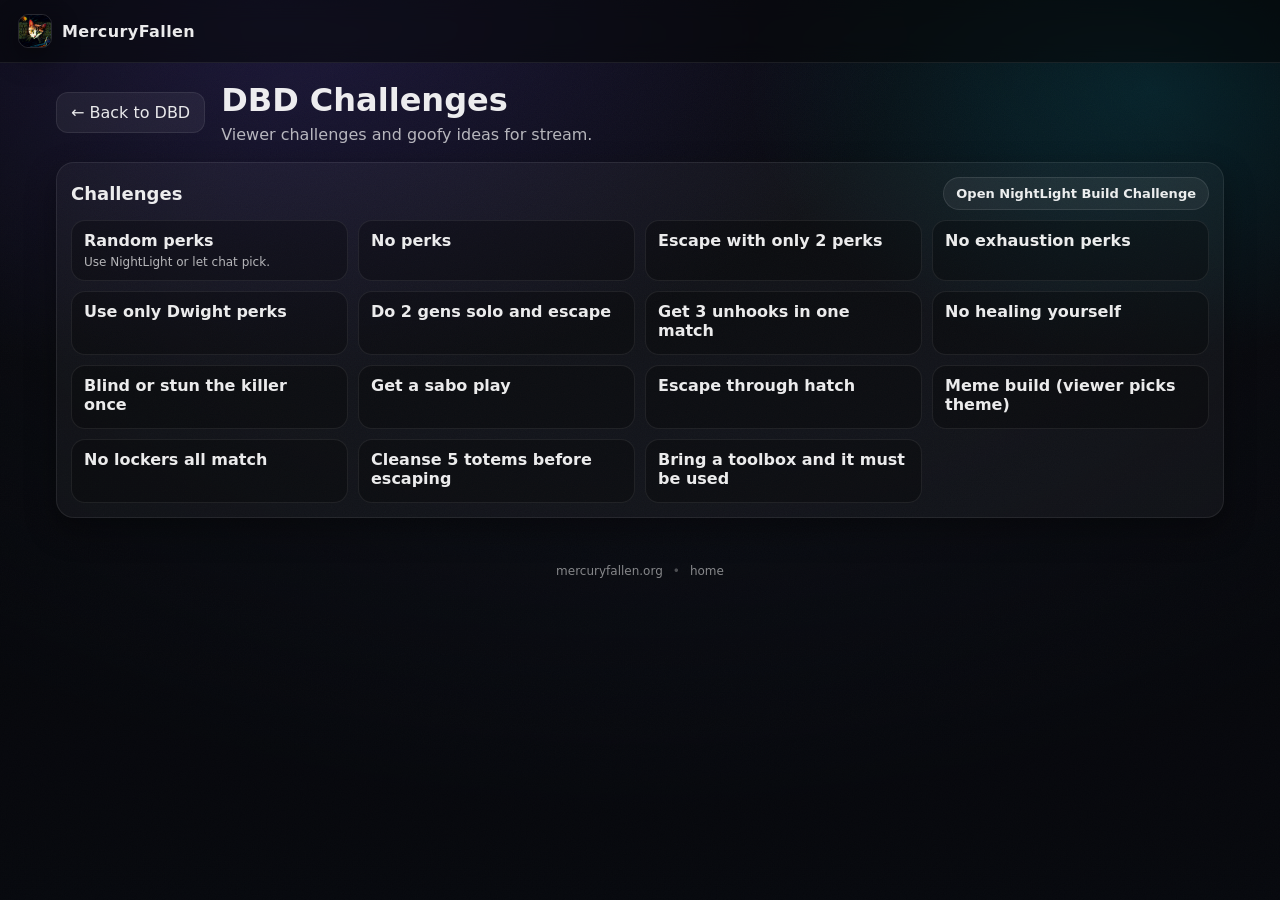
==== challenges/index.html @ 6730a462 "start :D" ====
<!doctype html>
<html lang="en">
<head>
  <link rel="canonical" href="https://mercuryfallen.org/challenges/">
  <meta charset="utf-8" />
  <meta name="viewport" content="width=device-width,initial-scale=1" />
  <title>MercuryFallen • DBD Challenges</title>
  <meta name="description" content="Dead by Daylight stream challenges for MercuryFallen." />

  <link rel="icon" href="../assets/icons/mercuryfallen_logo.png" />
  <link rel="stylesheet" href="../style.css" />
  <link rel="stylesheet" href="./style.css" />
</head>
<body>
  <div class="bg">
    <div class="noise" aria-hidden="true"></div>
    <div class="vignette" aria-hidden="true"></div>
  </div>

  <header class="topbar">
    <a class="brand" href="/" aria-label="Back to home">
      <img class="brand__logo" src="../assets/icons/mercuryfallen_logo.png" alt="MercuryFallen logo" />
      <span class="brand__text">MercuryFallen</span>
    </a>
  </header>

  <main class="pageWrap">
    <header class="topHeader">
      <a class="backBtn" href="../deadbydaylight/">← Back to DBD</a>

      <div class="titleWrap">
        <h1 class="pageTitle">DBD Challenges</h1>
        <p class="pageSub">Viewer challenges and goofy ideas for stream.</p>
      </div>
    </header>

    <section class="challengeSection" aria-label="DBD Challenges">
      <div class="challengeHeader">
        <h2 class="challengeTitle">Challenges</h2>

        <div class="challengeLinks">
          <a class="pillBtn" href="https://nightlight.gg/buildchallenge" target="_blank" rel="noopener">
            Open NightLight Build Challenge
          </a>
        </div>
      </div>

      <div id="challengeList" class="challengeList"></div>
    </section>

    <footer class="footer challengesFooter">
      <span>mercuryfallen.org</span>
      <span class="dot">•</span>
      <span><a href="/" class="footerLink">home</a></span>
    </footer>
  </main>

  <script src="./script.js"></script>
</body>
</html>
---- style.css ----
:root{
  --bg0: #07080c;
  --bg1: #0c0f18;
  --card: rgba(14, 16, 26, .72);
  --border: rgba(255,255,255,.10);
  --text: rgba(255,255,255,.92);
  --muted: rgba(255,255,255,.70);
  --muted2: rgba(255,255,255,.55);
  --shadow: 0 16px 50px rgba(0,0,0,.55);

  --radius-lg: 22px;
  --radius-md: 16px;

  --focus: rgba(255,255,255,.25);
}

*{ box-sizing: border-box; }
html,body{ height: 100%; }
body{
  margin:0;
  color: var(--text);
  font-family: ui-sans-serif, system-ui, -apple-system, Segoe UI, Roboto, Arial, "Apple Color Emoji","Segoe UI Emoji";
  background: radial-gradient(1200px 700px at 20% 0%, rgba(120,90,255,.20), transparent 55%),
              radial-gradient(900px 600px at 90% 10%, rgba(0,220,255,.14), transparent 45%),
              linear-gradient(180deg, var(--bg0), var(--bg1));
  overflow-x: hidden;
}

a{ color: inherit; text-decoration: none; }
a:focus-visible, button:focus-visible{
  outline: 2px solid var(--focus);
  outline-offset: 3px;
  border-radius: 10px;
}

.bg{ position: fixed; inset: 0; pointer-events:none; z-index:-1; }
.noise{
  position:absolute; inset:-20%;
  background-image: url("data:image/svg+xml,%3Csvg xmlns='http://www.w3.org/2000/svg' width='260' height='260'%3E%3Cfilter id='n'%3E%3CfeTurbulence type='fractalNoise' baseFrequency='.85' numOctaves='3' stitchTiles='stitch'/%3E%3C/filter%3E%3Crect width='260' height='260' filter='url(%23n)' opacity='.55'/%3E%3C/svg%3E");
  opacity: .06;
  transform: rotate(2deg);
}
.vignette{
  position:absolute; inset:0;
  background: radial-gradient(80% 65% at 50% 25%, transparent 40%, rgba(0,0,0,.55) 100%);
  opacity: .8;
}

.topbar{
  position: sticky;
  top: 0;
  z-index: 5;
  display:flex;
  justify-content: space-between;
  align-items:center;
  padding: 14px 18px;
  background: rgba(6,7,10,.58);
  border-bottom: 1px solid rgba(255,255,255,.08);
  backdrop-filter: blur(10px);
  -webkit-backdrop-filter: blur(10px);
}

.brand{
  display:flex;
  align-items:center;
  gap: 10px;
  min-width: 0;
}
.brand__logo{
  width: 34px;
  height: 34px;
  border-radius: 10px;
  object-fit: cover;
  box-shadow: 0 10px 28px rgba(0,0,0,.45);
  border: 1px solid rgba(255,255,255,.12);
}
.brand__text{
  font-weight: 800;
  letter-spacing: .4px;
  white-space: nowrap;
}

.nav{ display:flex; gap: 10px; }
.nav__link{
  padding: 8px 10px;
  border-radius: 12px;
  color: var(--muted);
  border: 1px solid transparent;
}
.nav__link:hover{
  color: var(--text);
  border-color: rgba(255,255,255,.10);
  background: rgba(255,255,255,.04);
}

.container{
  max-width: 1100px;
  margin: 0 auto;
  padding: 24px 18px 46px;
}

.hero{
  display:grid;
  grid-template-columns: 1.05fr .95fr;
  gap: 18px;
  padding-top: 12px;
  align-items: start;
}

.hero__copy{
  padding: 26px 6px;
}

.title{
  font-size: clamp(40px, 6vw, 64px);
  margin: 0 0 10px;
  line-height: 1.05;
  letter-spacing: .8px;
  text-shadow: 0 18px 44px rgba(0,0,0,.65);
}

.subtitle{
  margin: 0 0 18px;
  color: var(--muted);
  max-width: 44ch;
  font-size: 15px;
}

.cta{
  display:flex;
  gap: 10px;
  flex-wrap: wrap;
  margin-top: 8px;
}

.btn{
  display:inline-flex;
  align-items:center;
  justify-content:center;
  padding: 11px 14px;
  border-radius: 14px;
  border: 1px solid rgba(255,255,255,.12);
  background: rgba(255,255,255,.04);
  color: var(--text);
  font-weight: 700;
  transition: transform .12s ease, background .12s ease, border-color .12s ease;
}
.btn:hover{
  transform: translateY(-1px);
  background: rgba(255,255,255,.06);
  border-color: rgba(255,255,255,.16);
}
.btn--primary{
  background: linear-gradient(135deg, rgba(135,95,255,.35), rgba(0,220,255,.18));
  border-color: rgba(255,255,255,.16);
}
.btn--ghost{
  background: rgba(255,255,255,.02);
}

.hero__card{
  border-radius: var(--radius-lg);
  background: var(--card);
  border: 1px solid var(--border);
  box-shadow: var(--shadow);
  overflow:hidden;
}

.card__header{
  display:flex;
  justify-content: space-between;
  align-items:center;
  padding: 14px 14px 10px;
  border-bottom: 1px solid rgba(255,255,255,.08);
}

.pill{
  font-size: 12px;
  font-weight: 800;
  letter-spacing: .4px;
  padding: 6px 10px;
  border-radius: 999px;
  background: rgba(255,255,255,.06);
  border: 1px solid rgba(255,255,255,.10);
  color: rgba(255,255,255,.86);
}

.card__link{
  font-size: 12px;
  color: var(--muted);
}
.card__link:hover{ color: var(--text); }

.player{
  position: relative;
  width: 100%;
  aspect-ratio: 16 / 9;
  background: rgba(0,0,0,.35);
}

.player iframe{
  position:absolute;
  inset: 0;
  width: 100%;
  height: 100%;
}

.card__note{
  margin: 0;
  padding: 10px 14px 14px;
  color: var(--muted2);
  font-size: 12px;
  line-height: 1.4;
}

.links{
  margin-top: 26px;
  padding-top: 8px;
}

.sectionTitle{
  margin: 0 0 12px;
  font-size: 18px;
  letter-spacing: .4px;
}

.linkGrid{
  display:grid;
  grid-template-columns: repeat(3, minmax(0, 1fr));
  gap: 12px;
}

.linkCard{
  border-radius: var(--radius-md);
  background: rgba(255,255,255,.04);
  border: 1px solid rgba(255,255,255,.10);
  padding: 14px 14px 13px;
  transition: transform .12s ease, background .12s ease, border-color .12s ease;
}
.linkCard:hover{
  transform: translateY(-1px);
  background: rgba(255,255,255,.06);
  border-color: rgba(255,255,255,.14);
}
.linkCard__title{
  font-weight: 850;
  letter-spacing: .3px;
  margin-bottom: 4px;
}
.linkCard__sub{
  color: var(--muted);
  font-size: 13px;
}

.footer{
  display:flex;
  justify-content:center;
  gap: 10px;
  align-items:center;
  color: rgba(255,255,255,.50);
  font-size: 12px;
  padding: 22px 0 0;
}
.dot{ opacity: .55; }

@media (max-width: 980px){
  .hero{ grid-template-columns: 1fr; }
  .hero__copy{ padding: 18px 2px 0; }
  .linkGrid{ grid-template-columns: 1fr; }
}
/* ===== Panels ===== */
.panelsWrap{
  margin-top: 18px;
  display:grid;
  grid-template-columns: repeat(3, minmax(0, 1fr));
  gap: 14px;
}

.panel{
  border-radius: var(--radius-lg);
  overflow:hidden;
  border: 1px solid var(--border);
  background: rgba(0,0,0,.22);
  box-shadow: 0 14px 44px rgba(0,0,0,.35);
  transition: transform .14s ease, border-color .14s ease, filter .14s ease;
}

.panel img{
  width: 100%;
  height: auto;
  display:block;
}

.panel:hover{
  transform: translateY(-2px);
  border-color: rgba(255,255,255,.20);
  filter: brightness(1.03);
}

/* ===== Content blocks ===== */
.content{
  margin-top: 18px;
  padding: 18px 18px;
  border-radius: var(--radius-lg);
  border: 1px solid rgba(255,255,255,.10);
  background: rgba(12, 14, 22, .45);
  box-shadow: 0 16px 50px rgba(0,0,0,.25);
}

.bodyText{
  margin: 0;
  color: var(--muted);
  line-height: 1.65;
  max-width: 78ch;
}

/* ===== FAQ ===== */
.qa{
  border-top: 1px solid rgba(255,255,255,.10);
  padding-top: 10px;
  margin-top: 10px;
}

.qa summary{
  cursor: pointer;
  color: rgba(255,255,255,.90);
  font-weight: 750;
  letter-spacing: .2px;
}

.qa p{
  margin: 8px 0 0;
  color: var(--muted);
  line-height: 1.6;
}

/* ===== Social buttons (under FAQ) ===== */
.socialRow{
  margin-top: 14px;
  display:flex;
  gap: 10px;
  flex-wrap: wrap;
}

.socialBtn{
  display:inline-flex;
  align-items:center;
  gap: 10px;
  padding: 10px 12px;
  border-radius: 14px;
  border: 1px solid rgba(255,255,255,.12);
  background: rgba(255,255,255,.04);
  color: rgba(255,255,255,.90);
  font-weight: 750;
  transition: transform .12s ease, background .12s ease, border-color .12s ease;
}

.socialBtn img{
  width: 18px;
  height: 18px;
  opacity: .92;
}

.socialBtn:hover{
  transform: translateY(-1px);
  background: rgba(255,255,255,.07);
  border-color: rgba(255,255,255,.18);
}

/* ===== Footer ===== */
.footer{
  margin-top: 22px;
  padding: 18px 0 8px;
  display:flex;
  justify-content:center;
  gap: 10px;
  align-items:center;
  color: rgba(255,255,255,.50);
  font-size: 12px;
}

/* ===== Responsive ===== */
@media (max-width: 980px){
  .panelsWrap{ grid-template-columns: 1fr; }
}
/* ===== Panel cards with text (Twitch panel style) ===== */
.panelsWrap{
  margin-top: 18px;
  display:grid;
  grid-template-columns: repeat(3, minmax(0, 1fr));
  gap: 14px;
}

.panelCard{
  display:flex;
  flex-direction: column;
  gap: 10px;
}

.panelCard--link{
  cursor: pointer;
}

.panelText{
  color: rgba(255,255,255,.82);
  font-size: 14px;
  line-height: 1.55;
  padding: 0 2px;
}

.panelText p{
  margin: 0 0 6px;
}

.panelText p:last-child{
  margin-bottom: 0;
}

.panelText--empty{
  min-height: 1px;
}

/* Make the topbar cleaner without nav */
.topbar{
  justify-content: flex-start;
}

/* Responsive */
@media (max-width: 980px){
  .panelsWrap{ grid-template-columns: 1fr; }
}
.topbarChallengeBtn{
  margin-left: auto;
  white-space: nowrap;
}

@media (max-width: 980px){
  .topbar{
    gap: 10px;
    flex-wrap: wrap;
  }

  .topbarChallengeBtn{
    margin-left: 0;
    width: 100%;
    justify-content: center;
    white-space: normal;
    text-align: center;
  }
}
---- challenges/style.css ----
.pageWrap{
  max-width: 1200px;
  margin: 0 auto;
  padding: 18px 16px 40px;
}

.topHeader{
  display:flex;
  align-items:center;
  gap:16px;
  margin-bottom:18px;
}

.backBtn{
  text-decoration:none;
  padding:10px 14px;
  border-radius: 12px;
  background: rgba(255,255,255,0.06);
  border: 1px solid rgba(255,255,255,0.08);
  color: rgba(255,255,255,0.9);
}

.titleWrap{ flex:1; }
.pageTitle{ margin:0; font-size:32px; }
.pageSub{ margin:6px 0 0; opacity:.75; }

.challengeSection{
  margin-bottom: 16px;
  padding: 14px;
  border-radius: 18px;
  background: rgba(255,255,255,0.04);
  border: 1px solid rgba(255,255,255,0.08);
  box-shadow: 0 12px 30px rgba(0,0,0,0.35);
}

.challengeHeader{
  display:flex;
  align-items:center;
  justify-content: space-between;
  gap: 12px;
  margin-bottom: 10px;
}

.challengeTitle{
  margin: 0;
  font-size: 18px;
}

.challengeList{
  display:grid;
  grid-template-columns: repeat(auto-fill, minmax(240px, 1fr));
  gap: 10px;
}

.challengeItem{
  padding: 10px 12px;
  border-radius: 14px;
  background: rgba(0,0,0,0.28);
  border: 1px solid rgba(255,255,255,0.08);
}

.challengeItem.disabled{
  opacity: .45;
  filter: grayscale(.2);
}

.challengeItem .name{
  font-weight: 700;
  margin-bottom: 4px;
}

.challengeItem .meta{
  font-size: 12px;
  opacity: .75;
  line-height: 1.35;
}

.challengeLinks{
  display:flex;
  gap:10px;
  justify-content:flex-end;
  flex-wrap:wrap;
}

.challengeLinks .pillBtn{
  padding: 8px 12px;
  border-radius: 999px;
  background: rgba(255,255,255,0.06);
  border: 1px solid rgba(255,255,255,0.10);
  text-decoration: none;
  color: rgba(255,255,255,0.92);
  font-weight: 700;
  font-size: 13px;
}

.challengeLinks .pillBtn:hover{
  background: rgba(255,255,255,0.10);
}

.challengesFooter{
  margin-top: 28px;
}

@media (max-width: 760px){
  .topHeader{
    flex-direction: column;
    align-items: flex-start;
  }

  .challengeHeader{
    flex-direction: column;
    align-items: flex-start;
  }
}
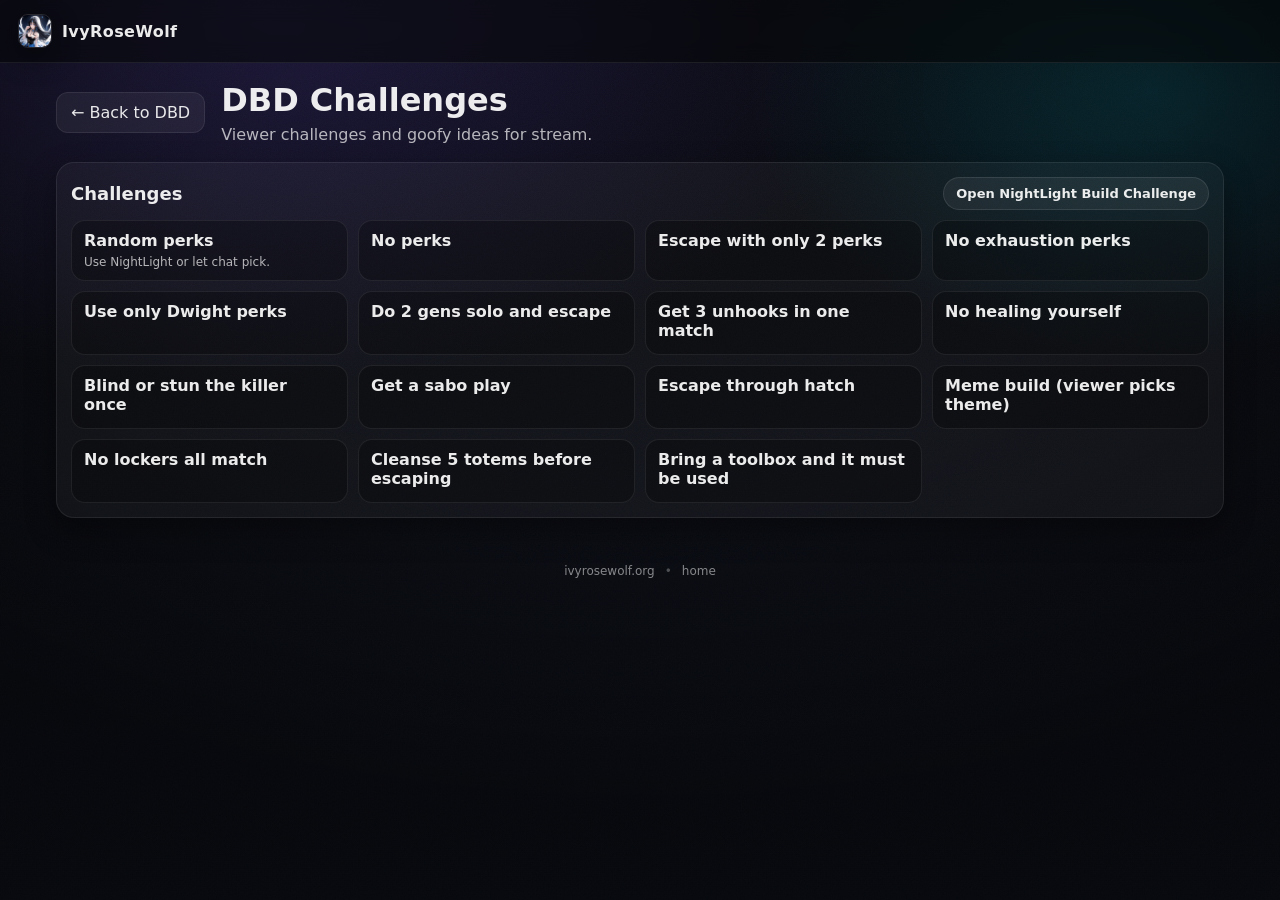
==== commit bae32250: "v0.0.1" ====
--- a/challenges/index.html
+++ b/challenges/index.html
@@ -1,13 +1,13 @@
 <!doctype html>
 <html lang="en">
 <head>
-  <link rel="canonical" href="https://mercuryfallen.org/challenges/">
+  <link rel="canonical" href="https://ivyrosewolf.org/challenges/">
   <meta charset="utf-8" />
   <meta name="viewport" content="width=device-width,initial-scale=1" />
-  <title>MercuryFallen • DBD Challenges</title>
-  <meta name="description" content="Dead by Daylight stream challenges for MercuryFallen." />
+  <title>IvyRoseWolf • DBD Challenges</title>
+  <meta name="description" content="Dead by Daylight stream challenges for IvyRoseWolf." />
 
-  <link rel="icon" href="../assets/icons/mercuryfallen_logo.png" />
+  <link rel="icon" href="../assets/icons/ivy_logo.png" />
   <link rel="stylesheet" href="../style.css" />
   <link rel="stylesheet" href="./style.css" />
 </head>
@@ -19,8 +19,8 @@
 
   <header class="topbar">
     <a class="brand" href="/" aria-label="Back to home">
-      <img class="brand__logo" src="../assets/icons/mercuryfallen_logo.png" alt="MercuryFallen logo" />
-      <span class="brand__text">MercuryFallen</span>
+      <img class="brand__logo" src="../assets/icons/ivy_logo.png" alt="IvyRoseWolf logo" />
+      <span class="brand__text">IvyRoseWolf</span>
     </a>
   </header>
 
@@ -49,7 +49,7 @@
     </section>
 
     <footer class="footer challengesFooter">
-      <span>mercuryfallen.org</span>
+      <span>ivyrosewolf.org</span>
       <span class="dot">•</span>
       <span><a href="/" class="footerLink">home</a></span>
     </footer>
